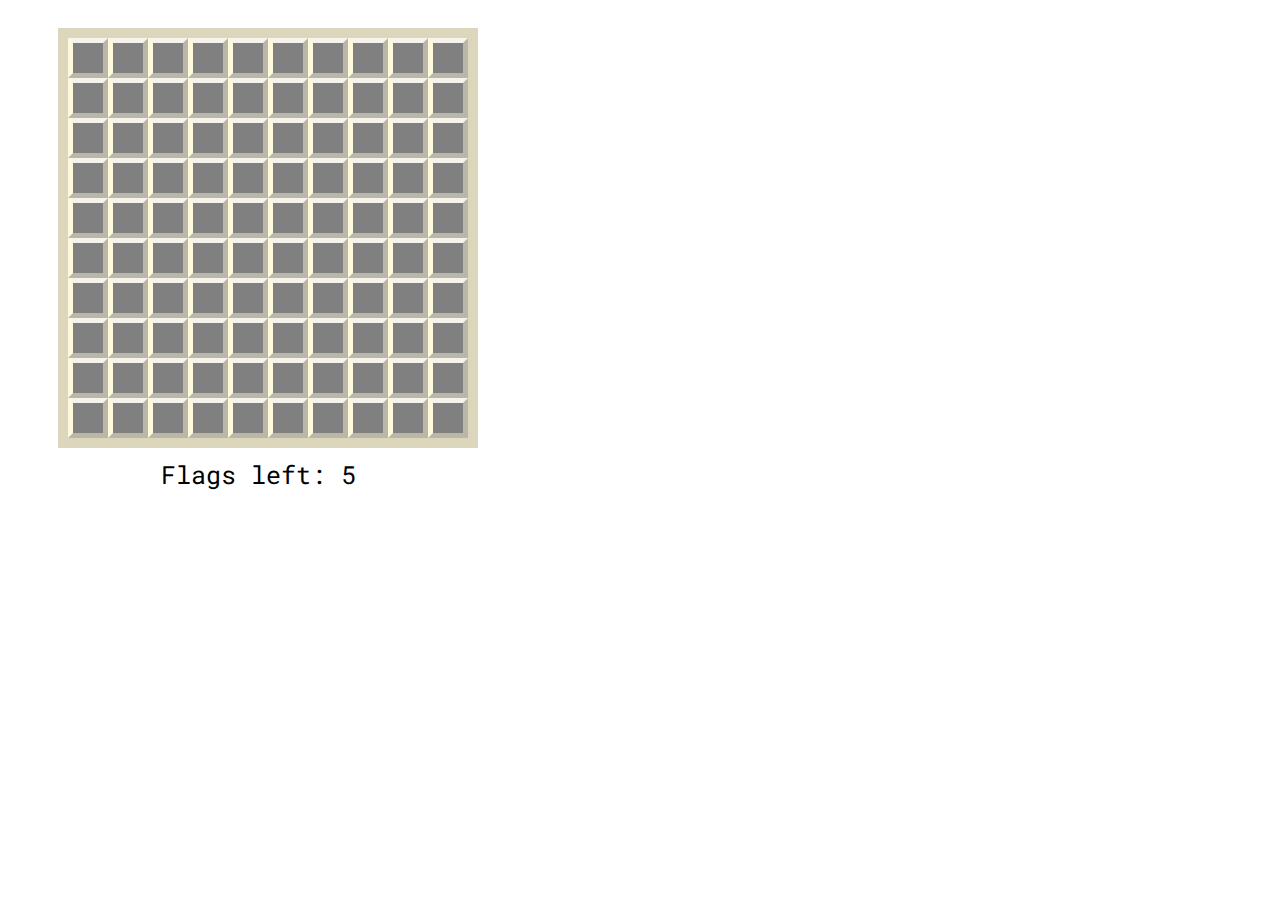
==== index.html @ ed753594 "Add files via upload" ====
<!DOCTYPE html>
<html lang="en" dir="ltr">
<head>
    <meta charset="UTF-8">
    <title>Heartsweeper</title>
    <link rel="stylesheet" href="style.css"></link>
    <script src="app.js" charset="utf-8"></script>
    <link href="https://fonts.googleapis.com/css2?family=Roboto+Mono:wght@700&display=swap" rel="stylesheet">

</head>
<body>
    <div class="container">
        <div class="grid"></div>
        <div>Flags left: <span id='flags-left'></span></div>
        <div id="result"></div>
      </div>

</body>
</html>
---- style.css ----
.container {
    width: 500px;
    align-content: center;
  }

.grid{
    height: 400px;
    width: 400px;
    display: flex;
    flex-wrap: wrap;
    background-color: grey;
    margin-left: 50px;
    margin-top: 20px;
    border: 10px solid #dcd6bc;
    margin-bottom: 10px;
}

div {
    font-size: 25px;
    text-align: center;
    font-family: 'Roboto Mono', monospace;
  
  }

.valid {
    height: 40px;
    width: 40px;
    border: 5px solid;
    border-color: #f5f3eb #bab7a9 #bab7a9 #fff9db;
    box-sizing: border-box;
  }

.checked{
    background-color: green;
    height: 40px;
    width: 40px;
    border: 2px solid;
    background-color: #cecab7;
    box-sizing: border-box;
}

.heart {
    height: 40px;
    width: 40px;
    border: 5px solid;
    border-color: #f5f3eb #bab7a9 #bab7a9 #fff9db;
    box-sizing: border-box;
}

.one {
    color: #e76346;
  }
  
.two {
    color: #4199d3;
  }
  
.three {
    color: #57da59;
  }
  
.four{
    color: #bb41d3;
  }
.five{
    color: #bb41d3;
  }  
  
#result {
    margin-top: 5px;
    color: #e76346;
  }
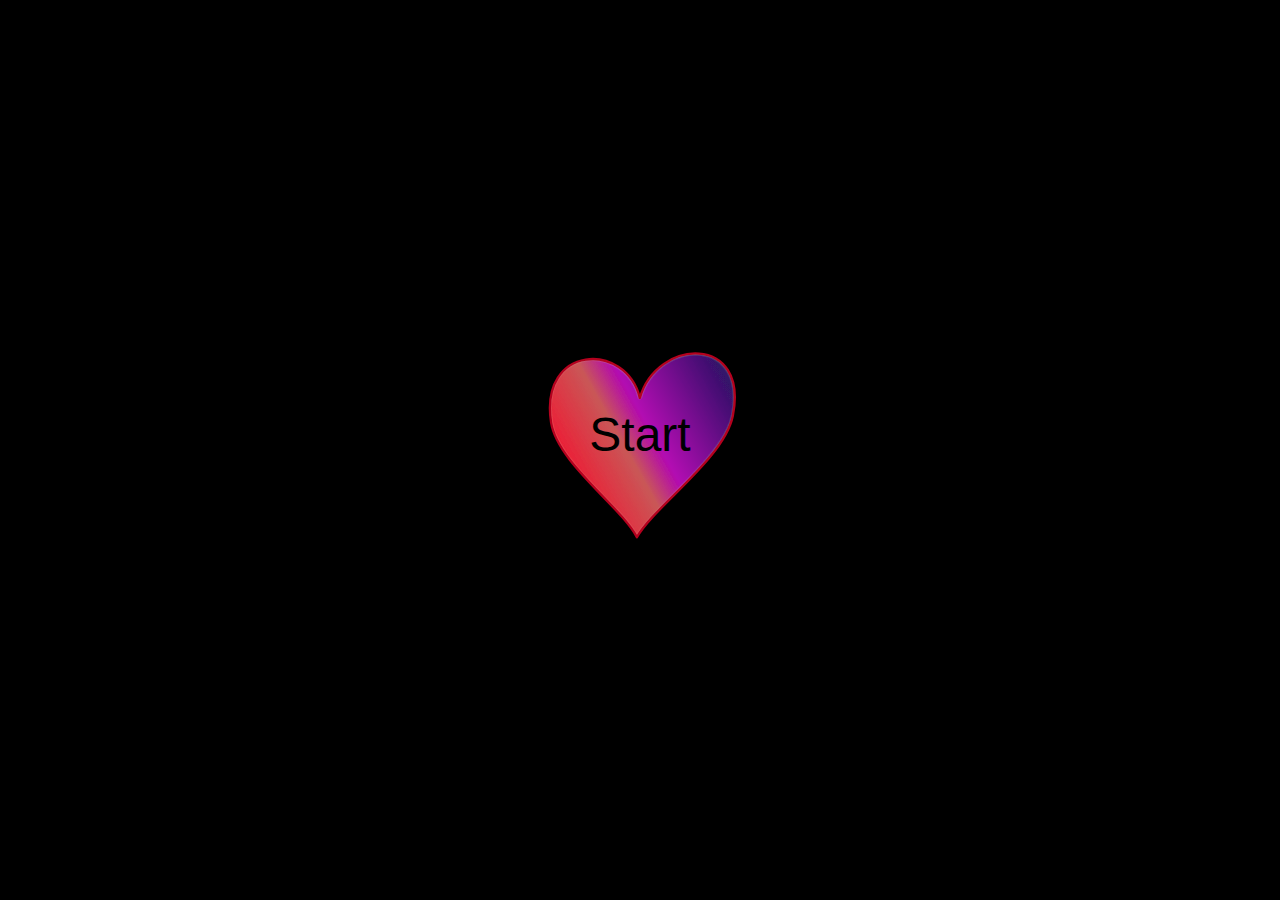
==== commit d90ac798: "Add files via upload" ====
--- a/index.html
+++ b/index.html
@@ -1,19 +1 @@
-<!DOCTYPE html>
-<html lang="en" dir="ltr">
-<head>
-    <meta charset="UTF-8">
-    <title>Heartsweeper</title>
-    <link rel="stylesheet" href="style.css"></link>
-    <script src="app.js" charset="utf-8"></script>
-    <link href="https://fonts.googleapis.com/css2?family=Roboto+Mono:wght@700&display=swap" rel="stylesheet">
-
-</head>
-<body>
-    <div class="container">
-        <div class="grid"></div>
-        <div>Flags left: <span id='flags-left'></span></div>
-        <div id="result"></div>
-      </div>
-
-</body>
-</html>+<!doctype html><html lang="en"><head><meta charset="utf-8"/><link rel="icon" href="/heart.ico"/><meta name="viewport" content="width=device-width,initial-scale=1"><title>aWizard</title><script defer="defer" src="/static/js/main.97015bf9.js"></script><link href="/static/css/main.3bed31bc.css" rel="stylesheet"></head><body><div id="root"></div></body></html>--- a/static/css/main.3bed31bc.css
+++ b/static/css/main.3bed31bc.css
@@ -0,0 +1,2 @@
+div{font-family:Roboto Mono,monospace;font-size:25px;text-align:center}.level2-container{box-sizing:border-box;flex-direction:column;height:100vh;justify-content:flex-start;margin-top:0;width:100%}.level2-container,.top-section{align-items:center;background-color:#000;display:flex}.top-section{color:#fff;font-weight:700;justify-content:space-between;padding:10px;width:80%}.points{text-align:left}.flags-left,.points{color:#fff;font-size:24px}.flags-left{text-align:right}.result{color:#e76346;font-size:24px;text-align:center}.game-board{grid-gap:0;align-items:center;background-size:cover;border:5px solid #00b300;box-sizing:initial;display:grid;gap:0;grid-template-columns:repeat(var(--cols),var(--cell-size));grid-template-rows:repeat(var(--rows),var(--cell-size));height:75vh;justify-items:center;margin-bottom:10px;margin-top:10px;overflow:hidden;padding:1px;width:75vw}.game-board-wrapper{position:relative}.next-round-button{background-color:initial;border:none;cursor:pointer;outline:none;top:50%}.next-round-button,.next-round-button .heart-text{left:50%;position:absolute;-webkit-transform:translate(-50%,-50%);transform:translate(-50%,-50%)}.next-round-button .heart-text{color:#000;font-size:2rem;pointer-events:none;top:45%}.row{display:flex;height:100%;width:100%}.cell{background-color:#a7a7a7;border:2px solid #0f0353;box-sizing:border-box;cursor:pointer;display:inline-block;font-size:18px;position:relative}.cell,.flag{align-items:center;height:100%;justify-content:center;width:100%}.flag{background-color:#fcfcfc;color:red;font-size:20px}.flag,.heart{display:flex;position:absolute}.heart{height:100%;width:100%}.uncovered{background-color:#fffff700}.number{align-items:center;background-color:#ffffffe8;display:flex;font-size:30px;height:100%;justify-content:center;position:absolute;width:100%}.heart{background-color:#cecab7}.one{color:#e76346}.two{color:#4199d3}.three{color:#57da59}.five,.four{color:#bb41d3}body{margin:0}.level1-container{align-items:center;background-color:#000;display:flex;height:100vh;justify-content:center;margin:0}.heart-button{background-color:initial;border:none;color:red;cursor:pointer;font-size:3rem;outline:none;padding:0;position:relative;-webkit-transform:scale(1);transform:scale(1);width:30vw}.heart-button .heart-text{color:#000;left:50%;pointer-events:none;position:absolute;top:42.5%;-webkit-transform:translate(-50%,-50%);transform:translate(-50%,-50%)}.heart-button:hover{-webkit-transform:scale(2.5);transform:scale(2.5)}.heart-button:hover .heart-text{color:#fff}.countdown{color:red;font-size:3rem;margin-top:20px}
+/*# sourceMappingURL=main.3bed31bc.css.map*/